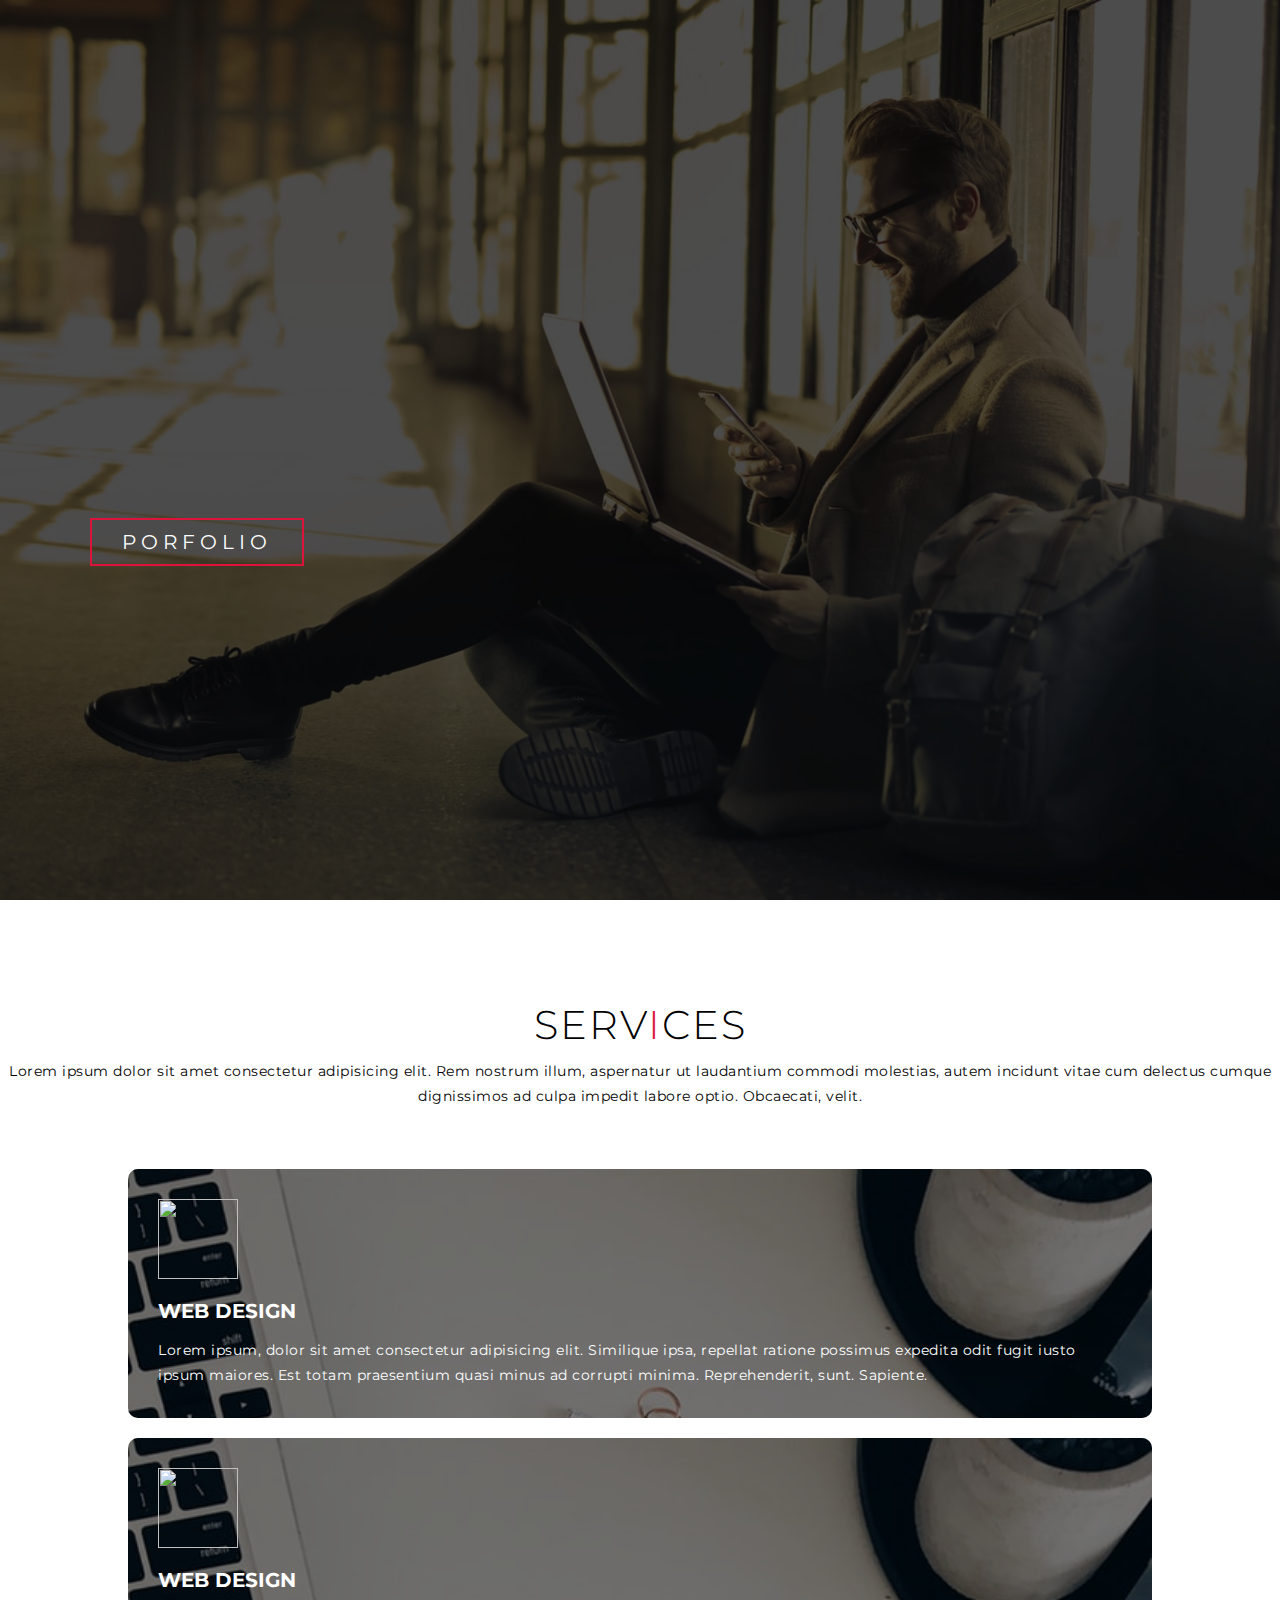
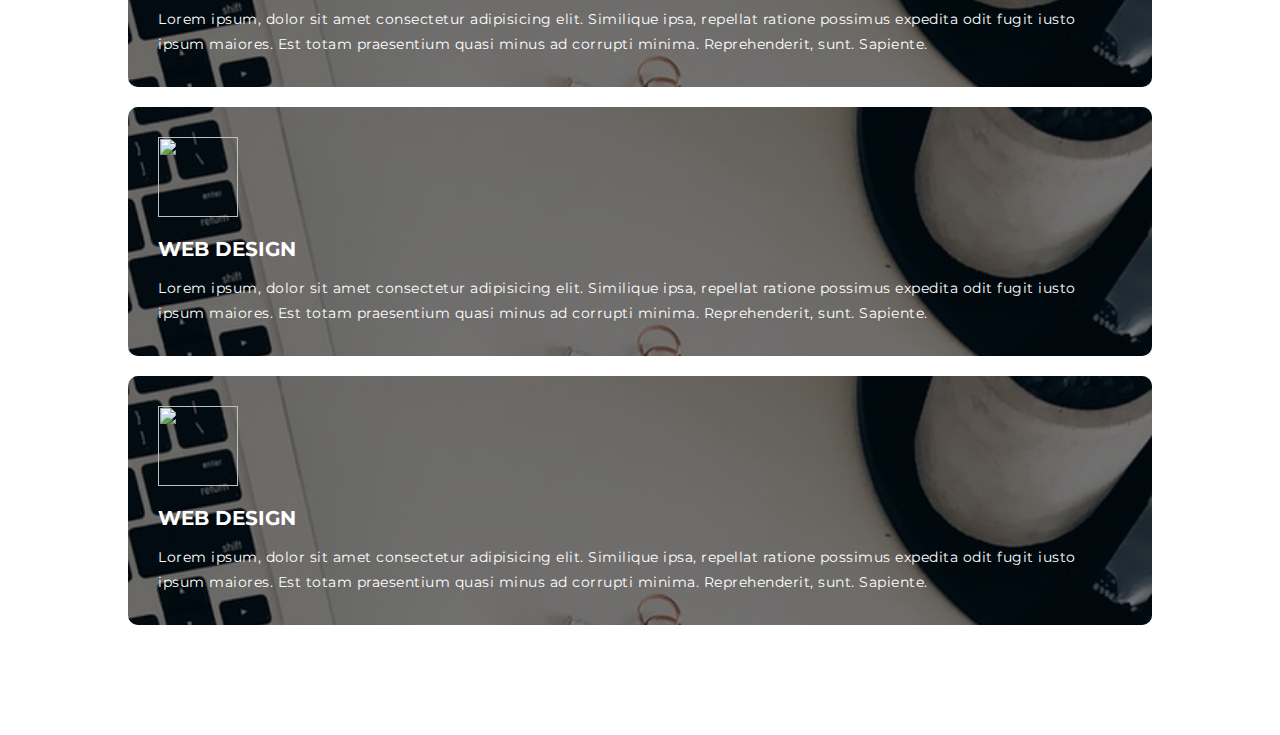
==== portfolio-page/index.html @ 712f156e "Add files via upload" ====
<!DOCTYPE html>
<html lang="en">

<head>
    <meta charset="UTF-8">
    <meta http-equiv="X-UA-Compatible" content="IE=edge">
    <meta name="viewport" content="width=device-width, initial-scale=1.0">
    <link rel="stylesheet" href="style.css">
    <link rel="preconnect" href="https://fonts.googleapis.com">
    <link rel="preconnect" href="https://fonts.gstatic.com" crossorigin>
    <link href="https://fonts.googleapis.com/css2?family=Montserrat:wght@100;300;400;500;700&display=swap"
        rel="stylesheet">
    <title>My Website</title>
</head>

<body>
    <!-- Hero Section -->
    <section id="hero">
        <div class="hero container">
            <div>
                <h1>Hello, <span></span></h1>
                <h1>My Name is <span></span></h1>
                <h1>JungIn <span></span></h1>
                <a href="#" type="button" class="cta">Porfolio</a>
            </div>
        </div>
    </section>
    <!-- End Hero Section -->

    <!-- Service Section -->
    <section id="services">
        <div class="service container">
            <div class="service-top">
                <h1 class="section-title">Serv<span>i</span>ces</h1>
                <p>Lorem ipsum dolor sit amet consectetur adipisicing elit. Rem nostrum illum, aspernatur ut laudantium
                    commodi molestias, autem incidunt vitae cum delectus cumque dignissimos ad culpa impedit labore
                    optio. Obcaecati, velit.</p>
            </div>
            <div class="service-bottom">
                <div class="service-item">
                    <div class="icon"><img
                            src="https://img.icons8.com/external-flaticons-lineal-color-flat-icons/64/000000/external-service-industry-flaticons-lineal-color-flat-icons-2.png" />
                    </div>
                    <h2>Web Design</h2>
                    <p>Lorem ipsum, dolor sit amet consectetur adipisicing elit. Similique ipsa, repellat ratione
                        possimus expedita odit fugit iusto ipsum maiores. Est totam praesentium quasi minus ad corrupti
                        minima. Reprehenderit, sunt. Sapiente.</p>
                </div>
                <div class="service-item">
                    <div class="icon"><img
                            src="https://img.icons8.com/external-flaticons-lineal-color-flat-icons/64/000000/external-service-industry-flaticons-lineal-color-flat-icons-2.png" />
                    </div>
                    <h2>Web Design</h2>
                    <p>Lorem ipsum, dolor sit amet consectetur adipisicing elit. Similique ipsa, repellat ratione
                        possimus expedita odit fugit iusto ipsum maiores. Est totam praesentium quasi minus ad corrupti
                        minima. Reprehenderit, sunt. Sapiente.</p>
                </div>
                <div class="service-item">
                    <div class="icon"><img
                            src="https://img.icons8.com/external-flaticons-lineal-color-flat-icons/64/000000/external-service-industry-flaticons-lineal-color-flat-icons-2.png" />
                    </div>
                    <h2>Web Design</h2>
                    <p>Lorem ipsum, dolor sit amet consectetur adipisicing elit. Similique ipsa, repellat ratione
                        possimus expedita odit fugit iusto ipsum maiores. Est totam praesentium quasi minus ad corrupti
                        minima. Reprehenderit, sunt. Sapiente.</p>
                </div>
                <div class="service-item">
                    <div class="icon"><img
                            src="https://img.icons8.com/external-flaticons-lineal-color-flat-icons/64/000000/external-service-industry-flaticons-lineal-color-flat-icons-2.png" />
                    </div>
                    <h2>Web Design</h2>
                    <p>Lorem ipsum, dolor sit amet consectetur adipisicing elit. Similique ipsa, repellat ratione
                        possimus expedita odit fugit iusto ipsum maiores. Est totam praesentium quasi minus ad corrupti
                        minima. Reprehenderit, sunt. Sapiente.</p>
                </div>
            </div>
        </div>
    </section>
    <!-- End Service Section -->
</body>

</html>
---- portfolio-page/style.css ----
* {
    padding: 0;
    margin: 0;
    box-sizing: border-box;
}

html {
    font-size: 10px;
    font-family: 'Montserrat', sans-serif;
}

a {
    text-decoration: none;
}

.container {
    min-height: 100vh;
    width: 100%;
    display: flex;
    align-items: center;
    justify-content: center;
}

img {
    height: 100%;
    width: 100%;
    object-fit: cover;
}

p {
    font-size: 1.4rem;
    margin-top: 5px;
    line-height: 2.5rem;
    font-weight: 300px;
    letter-spacing: .05rem;
}

/* Hero Section */
#hero {
    background-image: url(./img/hero-bg.png);
    background-size: cover;
    background-position: top center;
    position: relative;
    z-index: 1;
}

#hero::after {
    content: '';
    position: absolute;
    left: 0;
    top: 0;
    height: 100%;
    width: 100%;
    background-color: black;
    opacity: .7;
    z-index: -1;
}

#hero .hero {
    max-width: 1200px;
    margin: 0 auto;
    padding: 0 50px;
    justify-content: flex-start;
}

#hero h1 span {
    position: absolute;
    top: 0;
    left: 0;
    height: 100%;
    width: 0;
    background-color: crimson;
    animation: text_reveal_box 1s ease;
    animation-delay: .5s;
}

#hero h1:nth-child(1) span {
    animation-delay: .5s;
}

#hero h1:nth-child(2) span {
    animation-delay: 1.5s;
}

#hero h1:nth-child(3) span {
    animation-delay: 2.5s;
}

#hero h1 {
    display: block;
    width: fit-content;
    font-size: 4rem;
    position: relative;
    color: transparent;
    animation: text_reveal .5s ease forwards;
    animation-delay: 1s;
}

#hero h1:nth-child(1) {
    animation-delay: 1s;
}

#hero h1:nth-child(2) {
    animation-delay: 2s;
}

#hero h1:nth-child(3) {
    animation: text_reveal_name .5s forwards;
    animation-delay: 3s;
}

#hero .cta {
    display: inline-block;
    padding: 10px 30px;
    color: white;
    background-color: transparent;
    border: 2px solid crimson;
    font-size: 2rem;
    letter-spacing: .5rem;
    text-align: center;
    text-transform: uppercase;
    margin-top: 36px;
    transition: .3s ease;
}

#hero .cta:hover {
    background-color: crimson;
}

/* End Hero Section */

/* Service Section */

#services .service {
    flex-direction: column;
    text-align: center;
    max-width: 1500px;
    margin: 0 auto;
    padding: 100px 0;
}

#services .section-title {
    font-size: 4rem;
    font-weight: 300;
    margin-bottom: 10px;
    text-transform: uppercase;
    letter-spacing: .2rem;
    text-align: center;
}

#services .section-title span {
    color: crimson;
}


#services .service-bottom {
    display: flex;
    align-items: center;
    justify-content: center;
    flex-wrap: wrap;
    margin-top: 50px;
}

#services .service-item {
    flex-basis: 80%;
    display: flex;
    flex-direction: column;
    justify-content: center;
    align-items: flex-start;
    padding: 30px;
    border-radius: 10px;
    background-image: url(./img/img-1.png);
    background-size: cover;
    margin: 10px 5%;
    position: relative;
    z-index: 1;
    color: white;
    overflow: hidden;
}

#services .service-item::after {
    content: '';
    position: absolute;
    top: 0;
    left: 0;
    width: 100%;
    height: 100%;
    background-color: black;
    opacity: 0.5;
    z-index: -1;
}

#services .service-bottom .icon {
    height: 80px;
    width: 80px;
    margin-bottom: 20px;
}

#services .service-bottom .icon img {
    height: 100%;
    width: 100%;
    object-fit: cover;
}

#services .service-item h2 {
    font-size: 2rem;
    color: white;
    margin-bottom: 10px;
    text-transform: uppercase;
}

#services .service-item p {
    text-align: left;
}


/* End Service Section */

/* Keyframes */
@keyframes text_reveal_box {
    50% {
        width: 100%;
        left: 0;
    }

    100% {
        width: 0;
        left: 100%;
    }
}

@keyframes text_reveal {
    100% {
        color: white;
    }
}

@keyframes text_reveal_name {
    100% {
        color: crimson;
        font-weight: 500;
    }
}

/* End Keyframes */
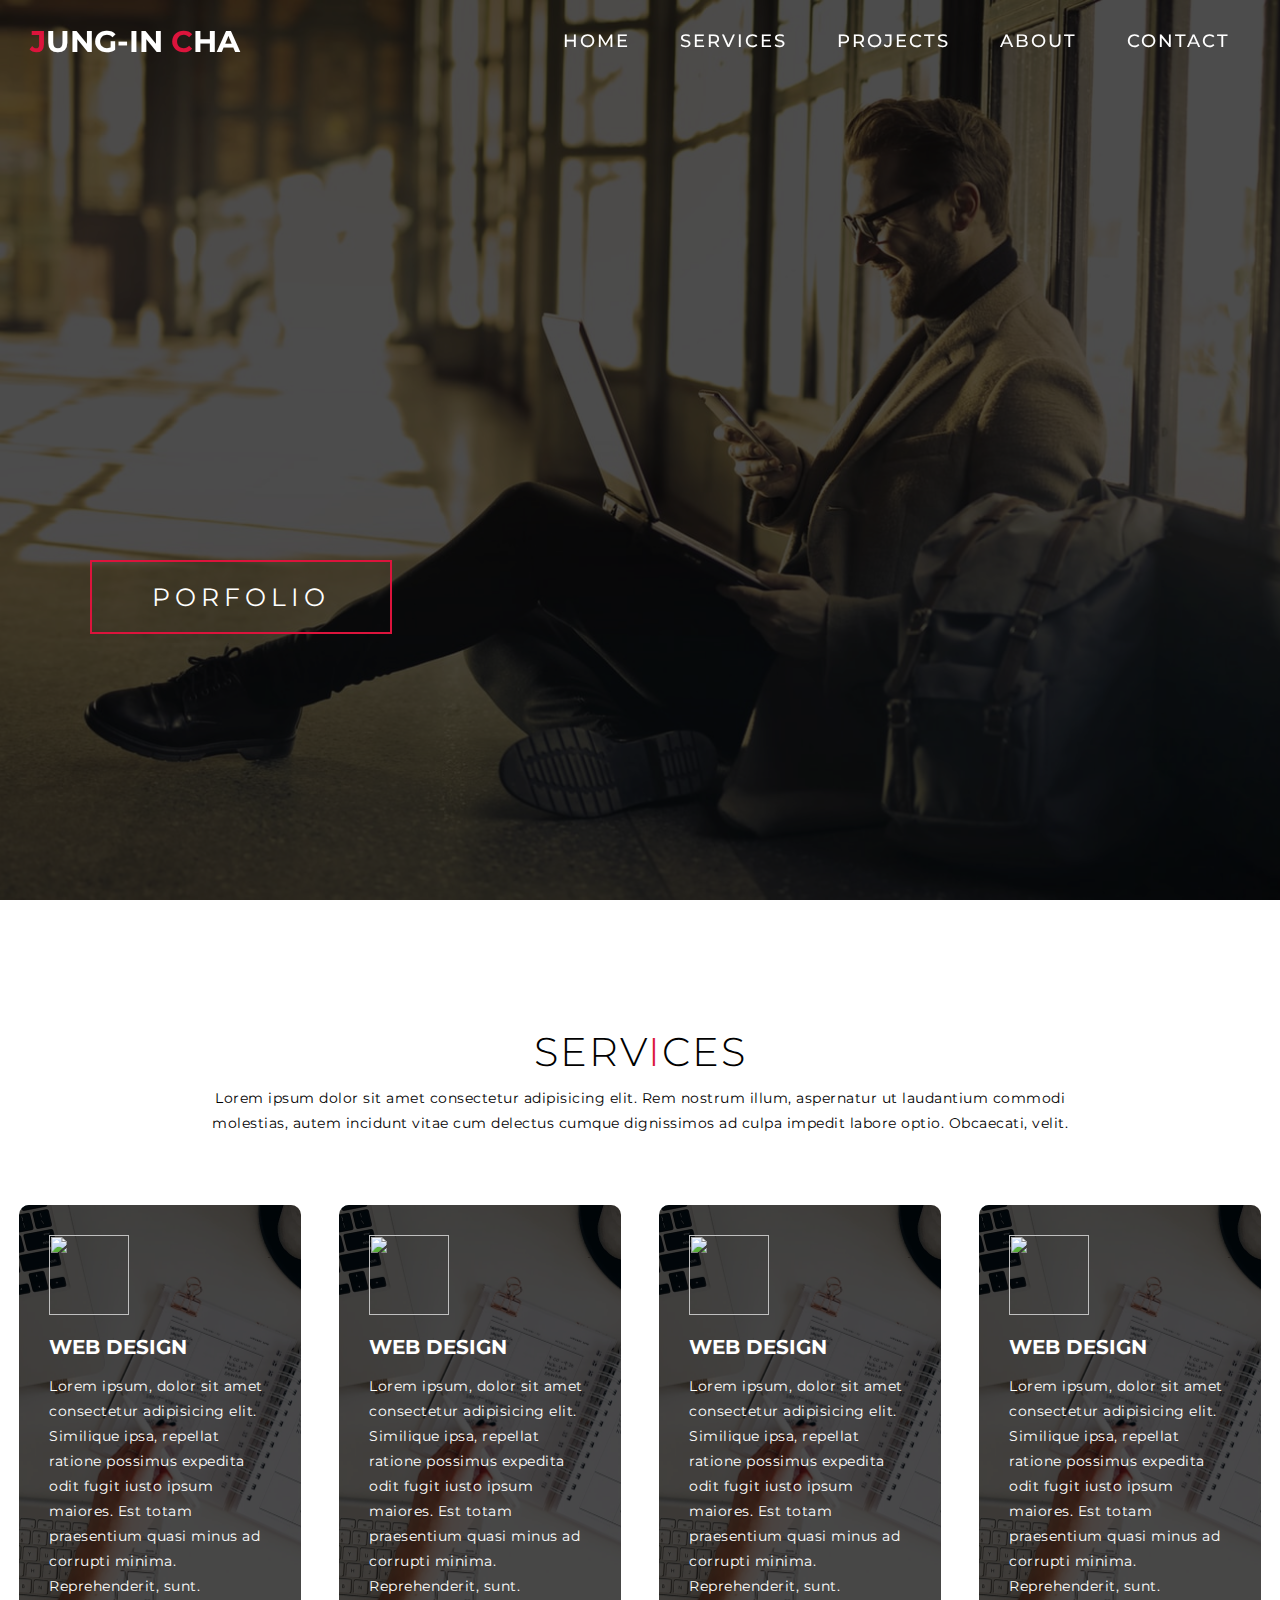
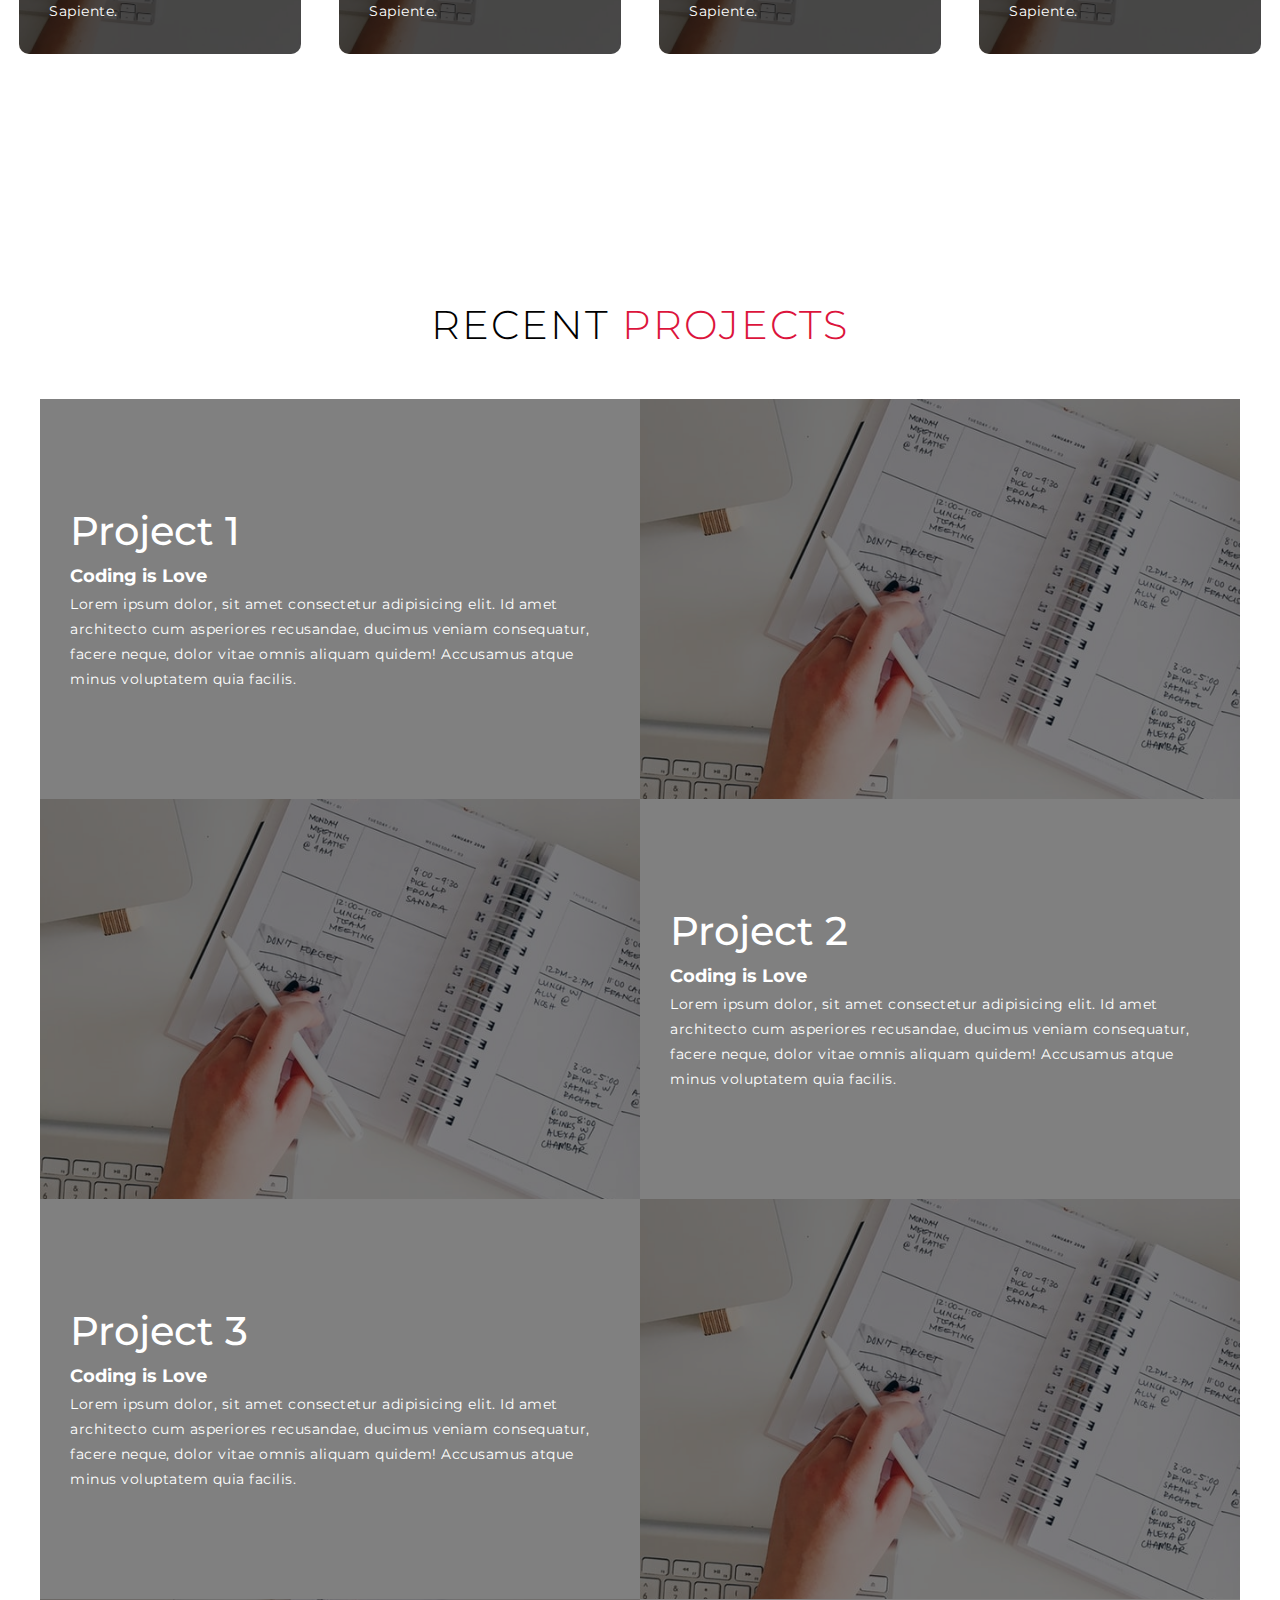
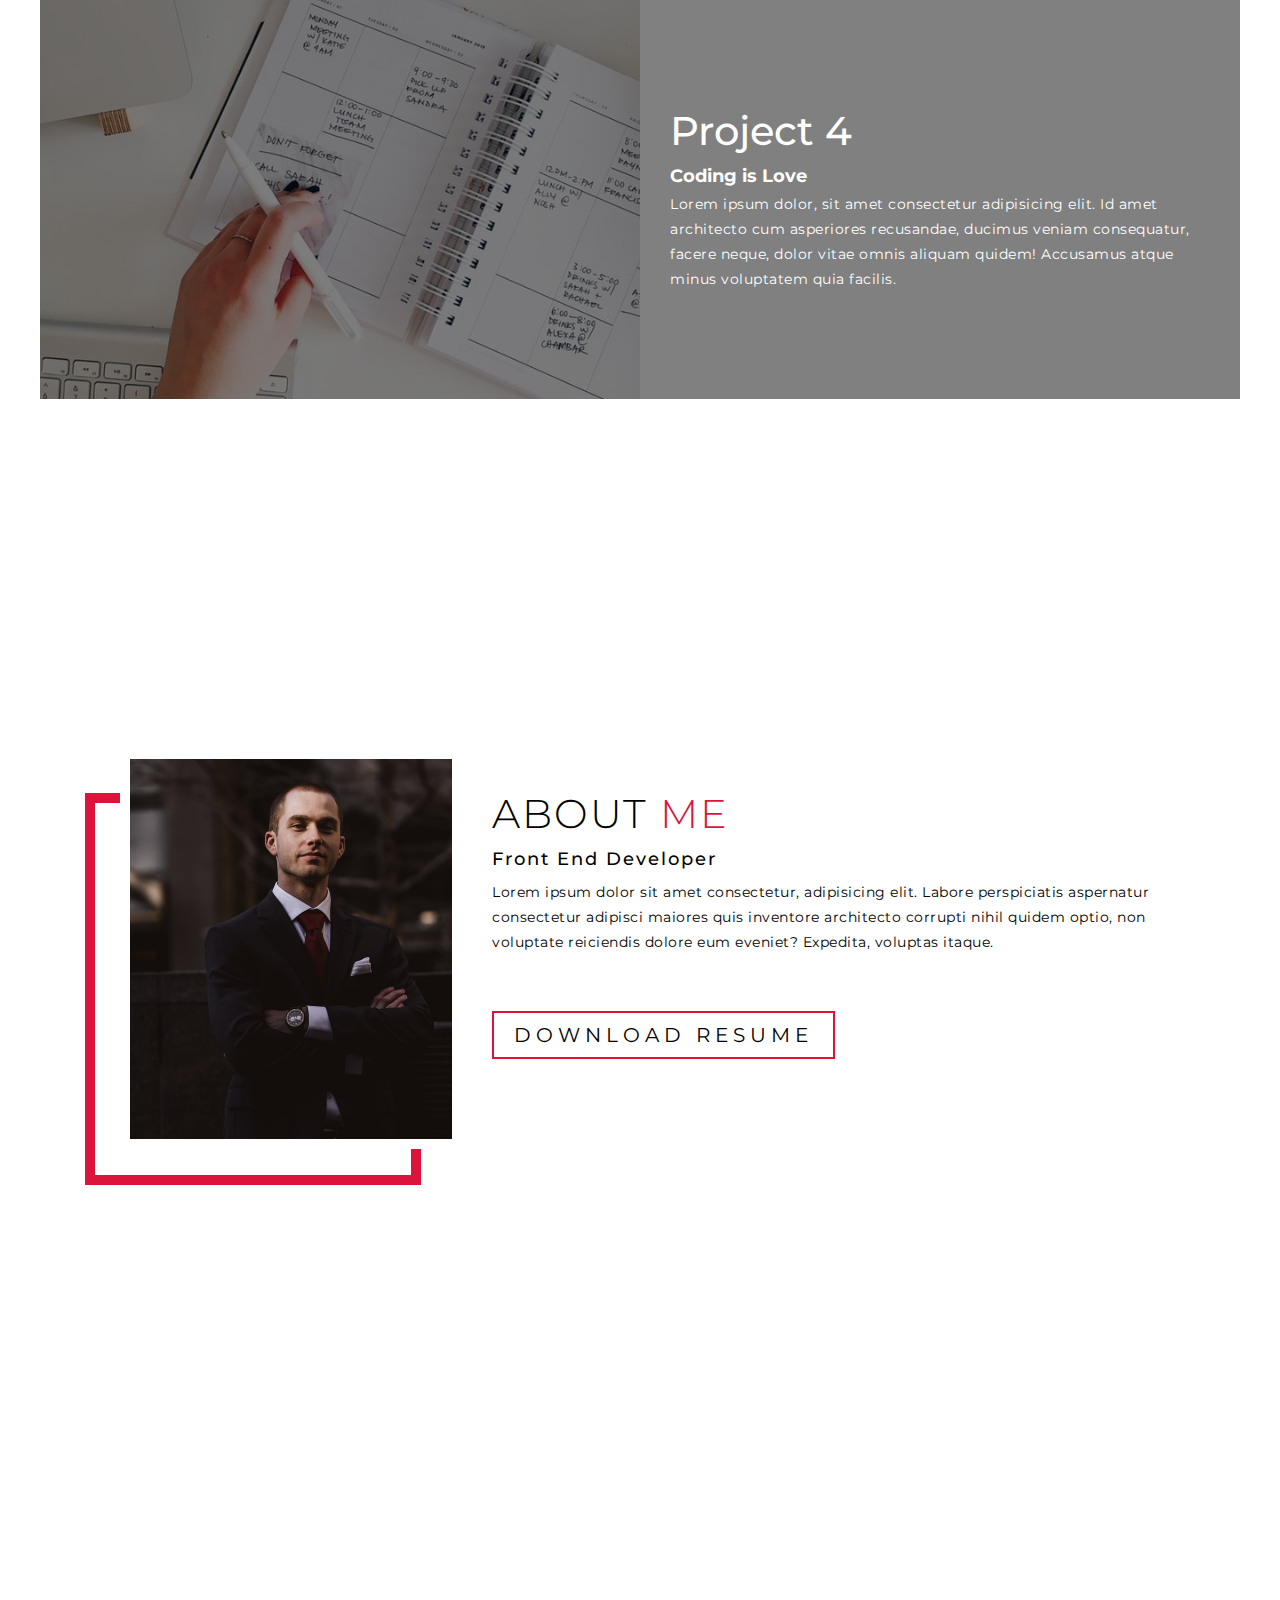
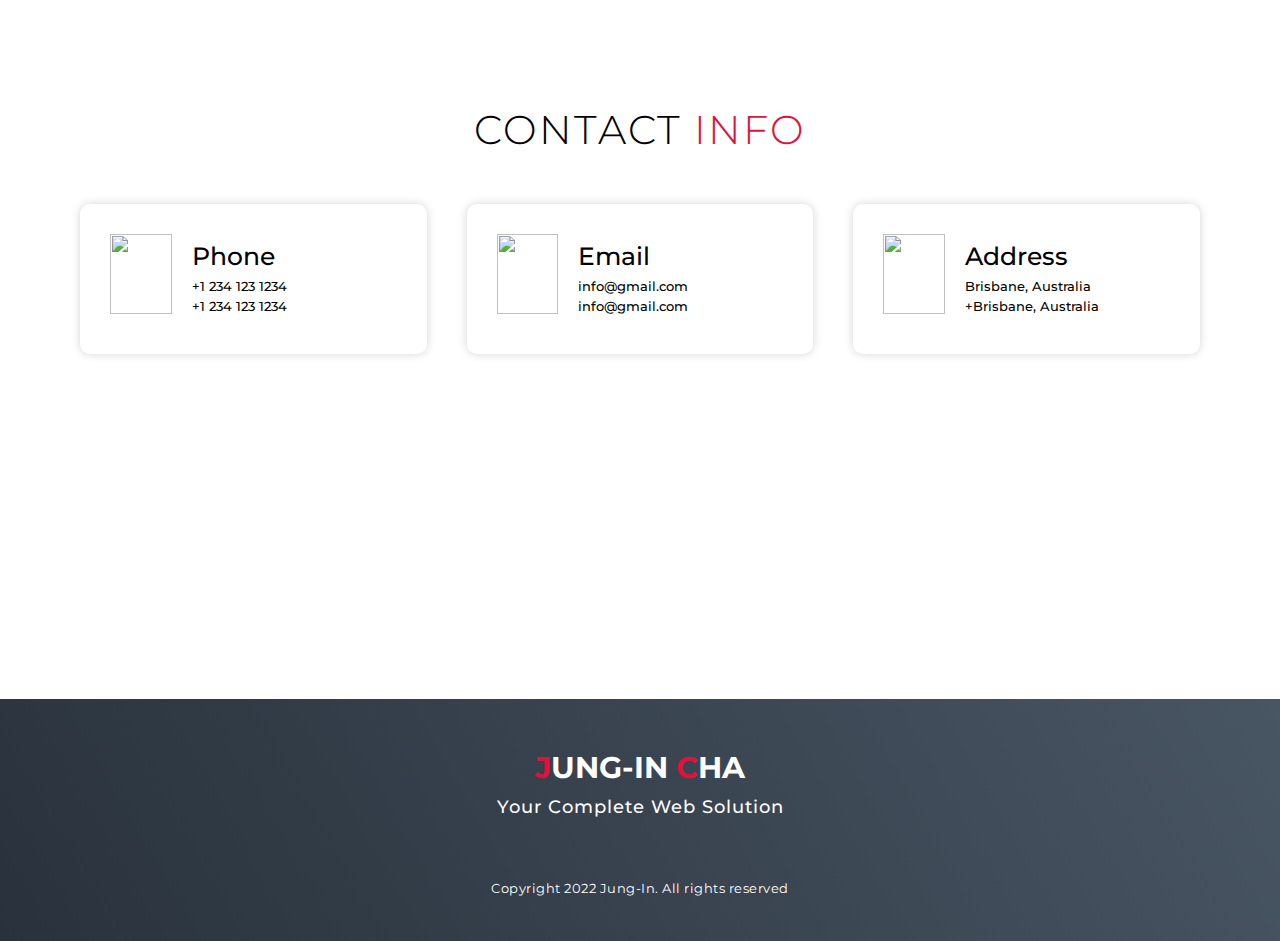
==== commit 9046ed00: "Add files via upload" ====
--- a/portfolio-page/index.html
+++ b/portfolio-page/index.html
@@ -10,10 +10,35 @@
     <link rel="preconnect" href="https://fonts.gstatic.com" crossorigin>
     <link href="https://fonts.googleapis.com/css2?family=Montserrat:wght@100;300;400;500;700&display=swap"
         rel="stylesheet">
+    <script src="https://kit.fontawesome.com/8f8063437e.js" crossorigin="anonymous"></script>
     <title>My Website</title>
 </head>
 
 <body>
+
+    <!-- Navbar Section -->
+    <section id="nav" class="nav">
+        <div class="navBar">
+            <div class="nav-logo brand">
+                <a href="#hero">
+                    <h1><span>J</span>UNG-IN <span>C</span>HA</h1>
+                </a>
+            </div>
+            <div class="nav-list">
+                <div class="hamburger">
+                    <div class="bar"></div>
+                </div>
+                <ul>
+                    <li><a href="#hero" data-after="Home">home</a></li>
+                    <li><a href="#services" data-after="Services">services</a></li>
+                    <li><a href="#projects" data-after="Projects">projects</a></li>
+                    <li><a href="#about" data-after="About">about</a></li>
+                    <li><a href="#contact" data-after="Contact">contact</a></li>
+                </ul>
+            </div>
+        </div>
+    </section>
+    <!-- End Navbar Section -->
     <!-- Hero Section -->
     <section id="hero">
         <div class="hero container">
@@ -77,6 +102,180 @@
         </div>
     </section>
     <!-- End Service Section -->
+
+    <!-- Project Section -->
+    <section id="projects">
+        <div class="projects container">
+            <div class="projects-header">
+                <h1 class="section-title">Recent <span>Projects</span></h1>
+            </div>
+            <div class="all-projects">
+                <div class="project-item">
+                    <div class="project-info">
+                        <h1>Project 1</h1>
+                        <h2>Coding is Love</h2>
+                        <p>Lorem ipsum dolor, sit amet consectetur adipisicing elit. Id amet architecto cum asperiores
+                            recusandae, ducimus veniam consequatur, facere neque, dolor vitae omnis aliquam quidem!
+                            Accusamus atque minus voluptatem quia facilis.</p>
+                    </div>
+                    <div class="project-img">
+                        <img src="./img/img-1.png" alt="img">
+                    </div>
+                </div>
+                <div class="project-item">
+                    <div class="project-info">
+                        <h1>Project 2</h1>
+                        <h2>Coding is Love</h2>
+                        <p>Lorem ipsum dolor, sit amet consectetur adipisicing elit. Id amet architecto cum asperiores
+                            recusandae, ducimus veniam consequatur, facere neque, dolor vitae omnis aliquam quidem!
+                            Accusamus atque minus voluptatem quia facilis.</p>
+                    </div>
+                    <div class="project-img">
+                        <img src="./img/img-1.png" alt="img">
+                    </div>
+                </div>
+                <div class="project-item">
+                    <div class="project-info">
+                        <h1>Project 3</h1>
+                        <h2>Coding is Love</h2>
+                        <p>Lorem ipsum dolor, sit amet consectetur adipisicing elit. Id amet architecto cum asperiores
+                            recusandae, ducimus veniam consequatur, facere neque, dolor vitae omnis aliquam quidem!
+                            Accusamus atque minus voluptatem quia facilis.</p>
+                    </div>
+                    <div class="project-img">
+                        <img src="./img/img-1.png" alt="img">
+                    </div>
+                </div>
+                <div class="project-item">
+                    <div class="project-info">
+                        <h1>Project 4</h1>
+                        <h2>Coding is Love</h2>
+                        <p>Lorem ipsum dolor, sit amet consectetur adipisicing elit. Id amet architecto cum asperiores
+                            recusandae, ducimus veniam consequatur, facere neque, dolor vitae omnis aliquam quidem!
+                            Accusamus atque minus voluptatem quia facilis.</p>
+                    </div>
+                    <div class="project-img">
+                        <img src="./img/img-1.png" alt="img">
+                    </div>
+                </div>
+            </div>
+        </div>
+    </section>
+    <!-- End Project Section -->
+
+    <!-- About Section -->
+    <section id="about">
+        <div class="about container">
+            <div class="col-left">
+                <div class="about-img">
+                    <img src="./img/img-2.png" alt="img">
+                </div>
+            </div>
+            <div class="col-right">
+                <h1 class="section-title">About <span>Me</span></h1>
+                <h2>Front End Developer</h2>
+                <p>Lorem ipsum dolor sit amet consectetur, adipisicing elit. Labore perspiciatis aspernatur consectetur
+                    adipisci maiores quis inventore architecto corrupti nihil quidem optio, non voluptate reiciendis
+                    dolore eum eveniet? Expedita, voluptas itaque.</p>
+                <a class="cta" href="#">Download Resume</a>
+            </div>
+        </div>
+    </section>
+    <!-- End About Section -->
+
+    <!-- Contact Section -->
+    <section id="contact">
+        <div class="contact container">
+            <div>
+                <h1 class="section-title">Contact <span>Info</span></h1>
+            </div>
+            <div class="contact-items">
+                <div class="contact-item">
+                    <div class="icon"><img src="https://img.icons8.com/bubbles/50/000000/phone--v1.png" /></div>
+                    <div class="contact-info">
+                        <h1>Phone</h1>
+                        <h2>+1 234 123 1234</h2>
+                        <h2>+1 234 123 1234</h2>
+                    </div>
+                </div>
+                <div class="contact-item">
+                    <div class="icon"><img src="https://img.icons8.com/bubbles/50/000000/apple-mail.png" /></div>
+                    <div class="contact-info">
+                        <h1>Email</h1>
+                        <h2>info@gmail.com</h2>
+                        <h2>info@gmail.com</h2>
+                    </div>
+                </div>
+                <div class="contact-item">
+                    <div class="icon"><img src="https://img.icons8.com/bubbles/50/000000/address.png" /></div>
+                    <div class="contact-info">
+                        <h1>Address</h1>
+                        <h2>Brisbane, Australia</h2>
+                        <h2>+Brisbane, Australia</h2>
+                    </div>
+                </div>
+            </div>
+        </div>
+    </section>
+    <!-- End Contact Section -->
+
+    <!-- Footer -->
+    <footer id="footer">
+        <div class="footer container">
+            <div class="brand">
+                <h1><span>J</span>ung-In <span>C</span>ha</h1>
+            </div>
+            <h2>Your Complete Web Solution</h2>
+            <div class="social-icon">
+                <div class="social-item">
+                    <a href="#"><i class="fa-brands fa-facebook fa-3x"></i></a>
+                </div>
+                <div class="social-item">
+                    <a href="#"><i class="fa-brands fa-square-instagram fa-3x"></i></a>
+                </div>
+                <div class="social-item">
+                    <a href="#"><i class="fa-brands fa-github fa-3x"></i></a>
+                </div>
+            </div>
+            <p>Copyright 2022 Jung-In. All rights reserved</p>
+        </div>
+    </footer>
+    <!-- End Footer -->
+
+    <!-- Javscript -->
+    <script>
+        const hamburger = document.querySelector('.nav .navBar .nav-list .hamburger');
+        const mobile_menu = document.querySelector('.nav .navBar .nav-list ul');
+        const menu_item = document.querySelectorAll('.nav .navBar .nav-list ul li a');
+        const header = document.querySelector('.nav');
+
+        hamburger.addEventListener('click', () => {
+            hamburger.classList.toggle('active');
+            mobile_menu.classList.toggle('active');
+        });
+
+        document.addEventListener('scroll', () => {
+            let scroll_position = window.scrollY;
+            if (scroll_position > 200) {
+                header.style.backgroundColor = '#29323c';
+            } else {
+                header.style.backgroundColor = 'transparent'
+            }
+        });
+
+        console.log(menu_item);
+
+        menu_item.forEach((item) => {
+            item.addEventListener('click', () => {
+                hamburger.classList.toggle('active');
+                mobile_menu.classList.toggle('active');
+            });
+        });
+
+
+    </script>
+    <!-- End Javascript -->
+
 </body>
 
 </html>--- a/portfolio-page/style.css
+++ b/portfolio-page/style.css
@@ -7,6 +7,7 @@
 html {
     font-size: 10px;
     font-family: 'Montserrat', sans-serif;
+    scroll-behavior: smooth;
 }
 
 a {
@@ -35,81 +36,21 @@
     letter-spacing: .05rem;
 }
 
-/* Hero Section */
-#hero {
-    background-image: url(./img/hero-bg.png);
-    background-size: cover;
-    background-position: top center;
-    position: relative;
-    z-index: 1;
-}
-
-#hero::after {
-    content: '';
-    position: absolute;
-    left: 0;
-    top: 0;
-    height: 100%;
-    width: 100%;
-    background-color: black;
-    opacity: .7;
-    z-index: -1;
-}
-
-#hero .hero {
-    max-width: 1200px;
-    margin: 0 auto;
-    padding: 0 50px;
-    justify-content: flex-start;
-}
-
-#hero h1 span {
-    position: absolute;
-    top: 0;
-    left: 0;
-    height: 100%;
-    width: 0;
-    background-color: crimson;
-    animation: text_reveal_box 1s ease;
-    animation-delay: .5s;
-}
-
-#hero h1:nth-child(1) span {
-    animation-delay: .5s;
-}
-
-#hero h1:nth-child(2) span {
-    animation-delay: 1.5s;
-}
-
-#hero h1:nth-child(3) span {
-    animation-delay: 2.5s;
-}
-
-#hero h1 {
-    display: block;
-    width: fit-content;
+
+.section-title {
     font-size: 4rem;
-    position: relative;
-    color: transparent;
-    animation: text_reveal .5s ease forwards;
-    animation-delay: 1s;
-}
-
-#hero h1:nth-child(1) {
-    animation-delay: 1s;
-}
-
-#hero h1:nth-child(2) {
-    animation-delay: 2s;
-}
-
-#hero h1:nth-child(3) {
-    animation: text_reveal_name .5s forwards;
-    animation-delay: 3s;
-}
-
-#hero .cta {
+    font-weight: 300;
+    margin-bottom: 10px;
+    text-transform: uppercase;
+    letter-spacing: .2rem;
+    text-align: center;
+}
+
+.section-title span {
+    color: crimson;
+}
+
+.cta {
     display: inline-block;
     padding: 10px 30px;
     color: white;
@@ -123,8 +64,239 @@
     transition: .3s ease;
 }
 
-#hero .cta:hover {
+.cta:hover {
     background-color: crimson;
+}
+
+.brand h1 {
+    font-size: 3rem;
+    text-transform: uppercase;
+    color: white;
+}
+
+.brand h1 span {
+    color: crimson;
+}
+
+.icon {
+    height: 80px;
+    width: 80px;
+    margin-bottom: 20px;
+}
+
+.icon img {
+    height: 100%;
+    width: 100%;
+    object-fit: cover;
+}
+
+
+/* Nav Section */
+#nav {
+    position: fixed;
+    top: 0;
+    left: 0;
+    z-index: 2000;
+    width: 100vw;
+    padding: 10px 30px;
+    transition: .3s ease background-color;
+}
+
+.nav-color {
+    background-color: #29323c;
+}
+
+#nav .navBar {
+    display: flex;
+    justify-content: space-between;
+    align-items: center;
+}
+
+
+#nav .nav-list ul {
+    list-style: none;
+    position: absolute;
+    background-color: #29323c;
+    width: 100vw;
+    height: 100vh;
+    left: 100%;
+    top: 0;
+    display: flex;
+    flex-direction: column;
+    align-items: center;
+    gap: 30px;
+    z-index: 1;
+    overflow-x: hidden;
+    justify-content: center;
+    transition: .5s ease left;
+}
+
+#nav .nav-list ul.active {
+    left: 0;
+}
+
+#nav .navBar li a {
+    text-decoration: none;
+    color: white;
+    font-size: 2.5rem;
+    font-weight: 500;
+    letter-spacing: .2rem;
+    text-transform: uppercase;
+    padding: 20px;
+    display: block;
+}
+
+#nav .navBar li a:hover {
+    color: crimson;
+}
+
+#nav .navBar li a::after {
+    content: attr(data-after);
+    position: absolute;
+    top: 50%;
+    left: 50%;
+    transform: scale(0);
+    color: white;
+    opacity: 0.2;
+    font-size: 10rem;
+    z-index: -1;
+    letter-spacing: 50px;
+    transition: .3s ease letter-spacing;
+}
+
+#nav .navBar li:hover a::after {
+    transform: translate(-50%, -50%) scale(0.8);
+    letter-spacing: initial;
+}
+
+#nav .hamburger {
+    height: 60px;
+    width: 60px;
+    display: inline-block;
+    border: 3px solid white;
+    border-radius: 50%;
+    z-index: 100;
+    position: relative;
+    display: flex;
+    align-items: center;
+    justify-content: center;
+    cursor: pointer;
+    transform: scale(.8);
+}
+
+#nav .hamburger .bar {
+    height: 2px;
+    width: 30px;
+    position: relative;
+    background-color: white;
+    z-index: -1;
+}
+
+#nav .hamburger .bar::after,
+#nav .hamburger .bar::before {
+    content: '';
+    position: absolute;
+    height: 100%;
+    width: 100%;
+    left: 0;
+    background-color: white;
+    transition: .3s ease;
+    transition-property: top, bottom;
+}
+
+#nav .hamburger .bar::after {
+    top: 8px;
+}
+
+
+#nav .hamburger .bar::before {
+    bottom: 8px;
+}
+
+#nav .hamburger.active .bar::after {
+    top: 0;
+}
+
+#nav .hamburger.active .bar::before {
+    bottom: 0;
+}
+
+/* End Nav Section */
+
+
+
+/* Hero Section */
+#hero {
+    background-image: url(./img/hero-bg.png);
+    background-size: cover;
+    background-position: top center;
+    position: relative;
+    z-index: 1;
+}
+
+#hero::after {
+    content: '';
+    position: absolute;
+    left: 0;
+    top: 0;
+    height: 100%;
+    width: 100%;
+    background-color: black;
+    opacity: .7;
+    z-index: -1;
+}
+
+#hero .hero {
+    max-width: 1200px;
+    margin: 0 auto;
+    padding: 0 50px;
+    justify-content: flex-start;
+}
+
+#hero h1 span {
+    position: absolute;
+    top: 0;
+    left: 0;
+    height: 100%;
+    width: 0;
+    background-color: crimson;
+    animation: text_reveal_box 1s ease;
+    animation-delay: .5s;
+}
+
+#hero h1:nth-child(1) span {
+    animation-delay: .5s;
+}
+
+#hero h1:nth-child(2) span {
+    animation-delay: 1.5s;
+}
+
+#hero h1:nth-child(3) span {
+    animation-delay: 2.5s;
+}
+
+#hero h1 {
+    display: block;
+    width: fit-content;
+    font-size: 4rem;
+    position: relative;
+    color: transparent;
+    animation: text_reveal .5s ease forwards;
+    animation-delay: 1s;
+}
+
+#hero h1:nth-child(1) {
+    animation-delay: 1s;
+}
+
+#hero h1:nth-child(2) {
+    animation-delay: 2s;
+}
+
+#hero h1:nth-child(3) {
+    animation: text_reveal_name .5s forwards;
+    animation-delay: 3s;
 }
 
 /* End Hero Section */
@@ -139,19 +311,10 @@
     padding: 100px 0;
 }
 
-#services .section-title {
-    font-size: 4rem;
-    font-weight: 300;
-    margin-bottom: 10px;
-    text-transform: uppercase;
-    letter-spacing: .2rem;
-    text-align: center;
-}
-
-#services .section-title span {
-    color: crimson;
-}
-
+#services .service-top {
+    width: 70%;
+    margin: 0 auto;
+}
 
 #services .service-bottom {
     display: flex;
@@ -186,20 +349,8 @@
     width: 100%;
     height: 100%;
     background-color: black;
-    opacity: 0.5;
+    opacity: 0.7;
     z-index: -1;
-}
-
-#services .service-bottom .icon {
-    height: 80px;
-    width: 80px;
-    margin-bottom: 20px;
-}
-
-#services .service-bottom .icon img {
-    height: 100%;
-    width: 100%;
-    object-fit: cover;
 }
 
 #services .service-item h2 {
@@ -216,6 +367,231 @@
 
 /* End Service Section */
 
+
+/* Project Section */
+#projects .projects {
+    flex-direction: column;
+    max-width: 1200px;
+    margin: 0 auto;
+    padding: 100px 0;
+}
+
+#projects .projects-header h1 {
+    margin-bottom: 50px;
+}
+
+#projects .all-projects {
+    display: flex;
+    flex-direction: column;
+    align-items: center;
+    justify-content: center;
+}
+
+#projects .project-item {
+    display: flex;
+    flex-direction: column;
+    align-items: center;
+    justify-content: center;
+    width: 80%;
+    margin: 20px auto;
+    overflow: hidden;
+    border-radius: 10px;
+}
+
+#projects .project-info {
+    padding: 30px;
+    background-color: gray;
+    display: flex;
+    flex-direction: column;
+    align-items: flex-start;
+    justify-content: center;
+    color: white;
+}
+
+#projects .project-info h1 {
+    font-size: 4rem;
+    font-weight: 500;
+}
+
+#projects .project-info h2 {
+    font-size: 1.8rem;
+    font-size: 500;
+    margin-top: 10px;
+}
+
+#projects .project-img {
+    width: 100%;
+    height: 300px;
+    overflow: hidden;
+    position: relative;
+}
+
+#projects .project-img::after {
+    content: '';
+    position: absolute;
+    left: 0;
+    top: 0;
+    height: 100%;
+    width: 100%;
+    background-color: black;
+    opacity: .5;
+
+}
+
+#projects .project-img img {
+    transition: .3s ease;
+}
+
+#projects .project-item:hover .project-img img {
+    transform: scale(1.1);
+}
+
+/* End Project Section */
+
+/* About Section */
+#about .about {
+    flex-direction: column-reverse;
+    text-align: center;
+    max-width: 1200px;
+    margin: 0 auto;
+    padding: 100px 20px;
+}
+
+#about .col-left {
+    width: 250px;
+    height: 360px;
+}
+
+#about .col-right {
+    width: 100%;
+}
+
+#about .col-right h2 {
+    font-size: 1.8rem;
+    font-weight: 500;
+    letter-spacing: .2rem;
+    margin-bottom: 10px;
+}
+
+#about .col-right p {
+    margin-bottom: 20px;
+}
+
+#about .col-right .cta {
+    color: black;
+    margin-bottom: 50px;
+    padding: 10px 20px;
+    font-size: 2rem;
+}
+
+#about .col-left .about-img {
+    height: 100%;
+    width: 100%;
+    position: relative;
+    border: 10px solid white;
+}
+
+#about .col-left .about-img::after {
+    content: '';
+    position: absolute;
+    left: -33px;
+    top: 19px;
+    height: 98%;
+    width: 98%;
+    border: 7px solid crimson;
+    z-index: -1;
+}
+
+/* End About Section */
+
+/* Contact Section */
+#contact .contact {
+    flex-direction: column;
+    max-width: 1200px;
+    margin: 0 auto;
+}
+
+#contact .contact-items {
+    width: 400px;
+
+}
+
+#contact .contact-item {
+    width: 80%;
+    padding: 20px;
+    text-align: center;
+    border-radius: 10px;
+    padding: 30px;
+    margin: 30px;
+    display: flex;
+    justify-content: center;
+    align-items: center;
+    box-shadow: 0 0 10px 0 #0000002c;
+    flex-direction: column;
+    transition: .5s ease;
+}
+
+#contact .contact-item:hover {
+    box-shadow: 0 0 30px 0 #0000002c;
+}
+
+#contact .icon {
+    width: 70px;
+    margin: 0 auto;
+    margin-bottom: 10px;
+}
+
+#contact .contact-info h1 {
+    font-size: 2.5rem;
+    font-weight: 500;
+    margin-bottom: 5px;
+}
+
+#contact .contact-info h2 {
+    font-size: 1.3rem;
+    line-height: 2rem;
+    font-weight: 500;
+}
+
+/* End Contact Section */
+
+/* Footer */
+#footer {
+    background-image: linear-gradient(60deg, #29323c 0%, #485563 100%);
+}
+
+#footer .footer {
+    min-height: 200px;
+    flex-direction: column;
+    padding-top: 50px;
+    padding-bottom: 40px;
+}
+
+#footer h2 {
+    color: white;
+    font-weight: 500;
+    font-size: 1.8rem;
+    letter-spacing: .1rem;
+    margin-top: 10px;
+    margin-bottom: 10px;
+}
+
+#footer .social-item {
+    display: inline-block;
+    margin: 20px;
+}
+
+#footer .social-item i {
+    color: crimson;
+}
+
+#footer p {
+    color: white;
+    font-size: 1.3rem;
+}
+
+/* End Footer */
+
 /* Keyframes */
 @keyframes text_reveal_box {
     50% {
@@ -242,4 +618,187 @@
     }
 }
 
-/* End Keyframes */+/* End Keyframes */
+
+/* Media Qeury for Tablet */
+@media only screen and (min-width:768px) {
+
+
+    .cta {
+        font-size: 2.5rem;
+        padding: 20px 60px;
+
+    }
+
+    h1 .section-title {
+        font-size: 6rem;
+    }
+
+    /* Hero */
+    #hero h1 {
+        font-size: 7rem;
+    }
+
+    /* End Hero */
+
+    /* Service Section */
+    #services .service-bottom .service-item {
+        flex-basis: 45%;
+        margin: 2.5%;
+    }
+
+    /* End Service Section */
+
+    /* Project Section */
+    #projects .project-item {
+        height: 400px;
+        margin: 0;
+        width: 100%;
+        border-radius: 0;
+        display: flex;
+        flex-direction: row;
+    }
+
+    #projects .all-projects .project-info {
+        height: 100%;
+        flex-basis: 50%;
+    }
+
+    #projects .all-projects .project-img {
+        height: 100%;
+        flex-basis: 50%;
+    }
+
+    #projects .project-item:nth-child(2n) .project-info {
+        order: 2;
+    }
+
+    #projects .project-item:nth-child(2n) .project-img {
+        order: 1;
+    }
+
+    /* Also you can do it like below
+    #projects .project-item:nth-child(2n) {
+        flex-direction: row-reverse;
+    }
+    */
+
+    /* End Project Section */
+
+    /* About Section */
+    #about .about {
+        flex-direction: row;
+    }
+
+    #about .col-left {
+        width: 600px;
+        height: 400px;
+        padding-left: 60px;
+    }
+
+    #about .about .col-left .about-img::after {
+        left: -45px;
+        top: 34px;
+        border: 10px solid crimson;
+    }
+
+    #about .col-right {
+        text-align: left;
+        padding: 30px;
+    }
+
+    #about .col-right h1 {
+        text-align: left;
+    }
+
+    /* End About Section */
+
+    /* Conatct Section */
+    #contact .contact {
+        padding: 100px 0;
+        align-items: center;
+        justify-content: center;
+        min-width: 20vw;
+    }
+
+    #contact .contact-items {
+        width: 100%;
+        display: flex;
+        flex-direction: row;
+        margin: 0;
+        padding: 20px;
+    }
+
+    #contact .contact-item {
+        margin: 20px;
+        flex-direction: row;
+    }
+
+    #contact .contact-item .icon {
+        height: 80px;
+        width: 80px;
+    }
+
+    #contact .contact-item .icon img {
+        object-fit: contain;
+    }
+
+    #contact .contact-item .contact-info {
+        width: 100%;
+        text-align: left;
+        padding-left: 20px;
+    }
+
+    /* End Conatct Section */
+}
+
+/* End Media Qeury for Tablet */
+
+/* Media Query for Desktop */
+@media only screen and (min-width: 1200px) {
+
+    /* nav */
+    #nav .navBar .nav-list {
+        flex-basis: 50%;
+    }
+
+    #nav .navBar .hamburger {
+        display: none;
+    }
+
+    #nav .nav-list ul {
+        list-style: none;
+        position: relative;
+        background-color: transparent;
+        flex-direction: row;
+        justify-content: space-between;
+        gap: 10px;
+        width: 100%;
+        height: 100%;
+        left: 0;
+        flex-direction: row;
+        align-items: center;
+        z-index: 1;
+        overflow-x: hidden;
+        justify-content: center;
+    }
+
+    #nav .navBar li a {
+        font-size: 1.8rem;
+    }
+
+    #nav .navBar li a::after {
+        display: none;
+    }
+
+
+    /* End nav */
+
+    #services .service-bottom .service-item {
+        flex-basis: 22%;
+        margin: 1.5%;
+    }
+}
+
+
+/* End Media Query for Desktop */